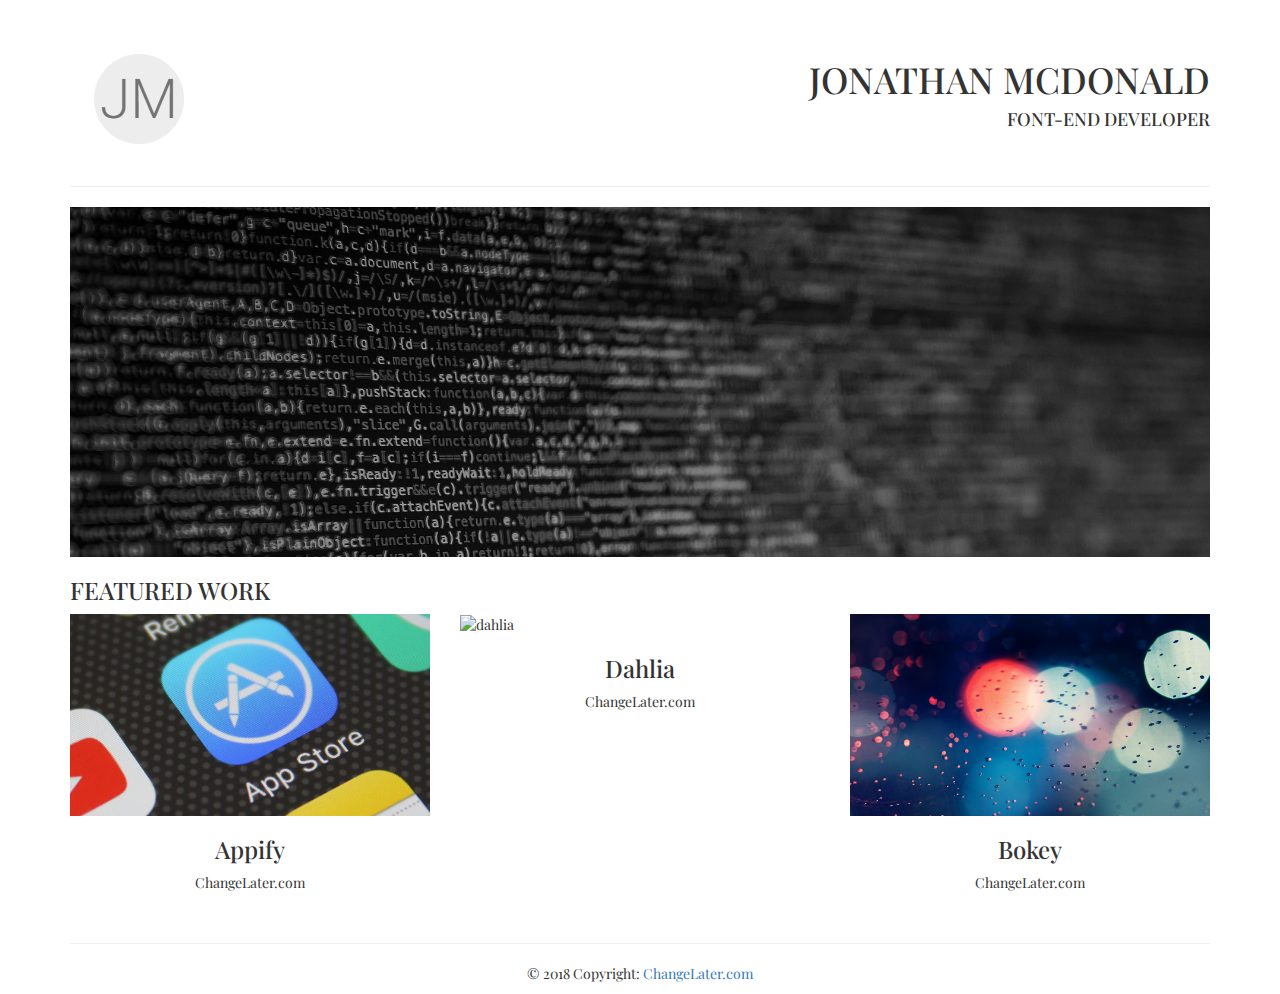
==== index.html @ 8421d35e "Add files via upload" ====
<!DOCTYPE html>
<html lang="en">

<head>
  <meta charset="utf-8">
  <meta name="viewport" content="width=device-width,initial-scale=1.0">
  <meta http-equiv="X-UA-Compatible" content="IE=edge">
  <link rel="stylesheet" href="https://maxcdn.bootstrapcdn.com/bootstrap/3.3.7/css/bootstrap.min.css">
  <script src="https://ajax.googleapis.com/ajax/libs/jquery/3.2.1/jquery.min.js"></script>
  <script src="https://maxcdn.bootstrapcdn.com/bootstrap/3.3.7/js/bootstrap.min.js"></script>
  <link href="main.css" rel="stylesheet" type="text/css">
  <title>Jon's Portfolio</title>
</head>

<body>
  <div class="container">
    <div class="row page-header">
      <div class="col-md-2">
        <div class="logo"><img src="img/logo2.png" alt="logo"></div>
      </div>
        <!-- https://mdbootstrap.com/tools/logo-generator-text/ -->
        <!-- <p id="icon" style="text-shadow: none; font-size: 57px; color: rgb(105, 105, 105);
        height: 106px; width: 106px; line-height: 106px; border-radius: 50%; text-align: center;
        background-color: rgb(230, 230, 230);"> JM </p></div> -->
      <div class="col-md-10">
        <div class="header">
          <h1>jonathan mcdonald</h1>
          <h4>font-end developer</h4>
        </div>
      </div>
    </div>
    <hr class="hr">
    <div class="row main-pic">
      <div class="col-md-12">
        <div class="main-pic"><img src="img/html-gui3.png" alt="html.png"></div>
      </div>
    </div>
    <div class="row">
      <div class="col-md-12">
        <div class="featured">
          <h3>featured work</h3>
        </div>
      </div>
    </div>
    <div class="row">
      <div class="col-sm-4">
        <img class="featured-pic" src="img/apple.png" alt="apple">
        <div class="text">
          <h3>Appify</h3>
          <p>ChangeLater.com</p>
        </div>
      </div>
      <div class="col-sm-4">
        <img class="featured-pic" src="img/dahlia.png" alt="dahlia">
        <div class="text">
          <h3>Dahlia</h3>
          <p>ChangeLater.com</p>
        </div>
      </div>
      <div class="col-sm-4">
        <img class="featured-pic" src="img/bokeh2.png" alt="bokeh">
        <div class="text">
          <h3>Bokey</h3>
          <p>ChangeLater.com</p>
        </div>
      </div>
    </div><br>
    <hr>
    <footer class="footer">
      <!-- <div class="social-section text-center">
        <ul>
          <li><a class="btn-floating btn-sm btn-fb"><i class="fa fa-facebook"> </i></a></li>
          <li><a class="btn-floating btn-sm btn-tw"><i class="fa fa-twitter"> </i></a></li>
          <li><a class="btn-floating btn-sm btn-li"><i class="fa fa-linkedin"> </i></a></li>
        </ul>
      </div> -->
      <div class="footer-copyright">
        <div class="container-fluid">
          © 2018 Copyright: <a href="!#">ChangeLater.com</a>
        </div>
      </div>
    </footer>
  </div>
</body>

</html>
---- main.css ----
@import url('https://fonts.googleapis.com/css?family=Playfair+Display');

img, embed, object, video {
  max-width: 100%;
  height: auto;
}

body {
  font-family: 'Playfair Display', serif;
}

.page-header {
  border-bottom: none;
}

.header {
  text-align: right;
  text-transform: uppercase;
}

.featured {
  text-transform: uppercase;
}

.text {
  text-align: center;
}

.footer {
  text-align: center;
  padding-bottom: 10px;
}
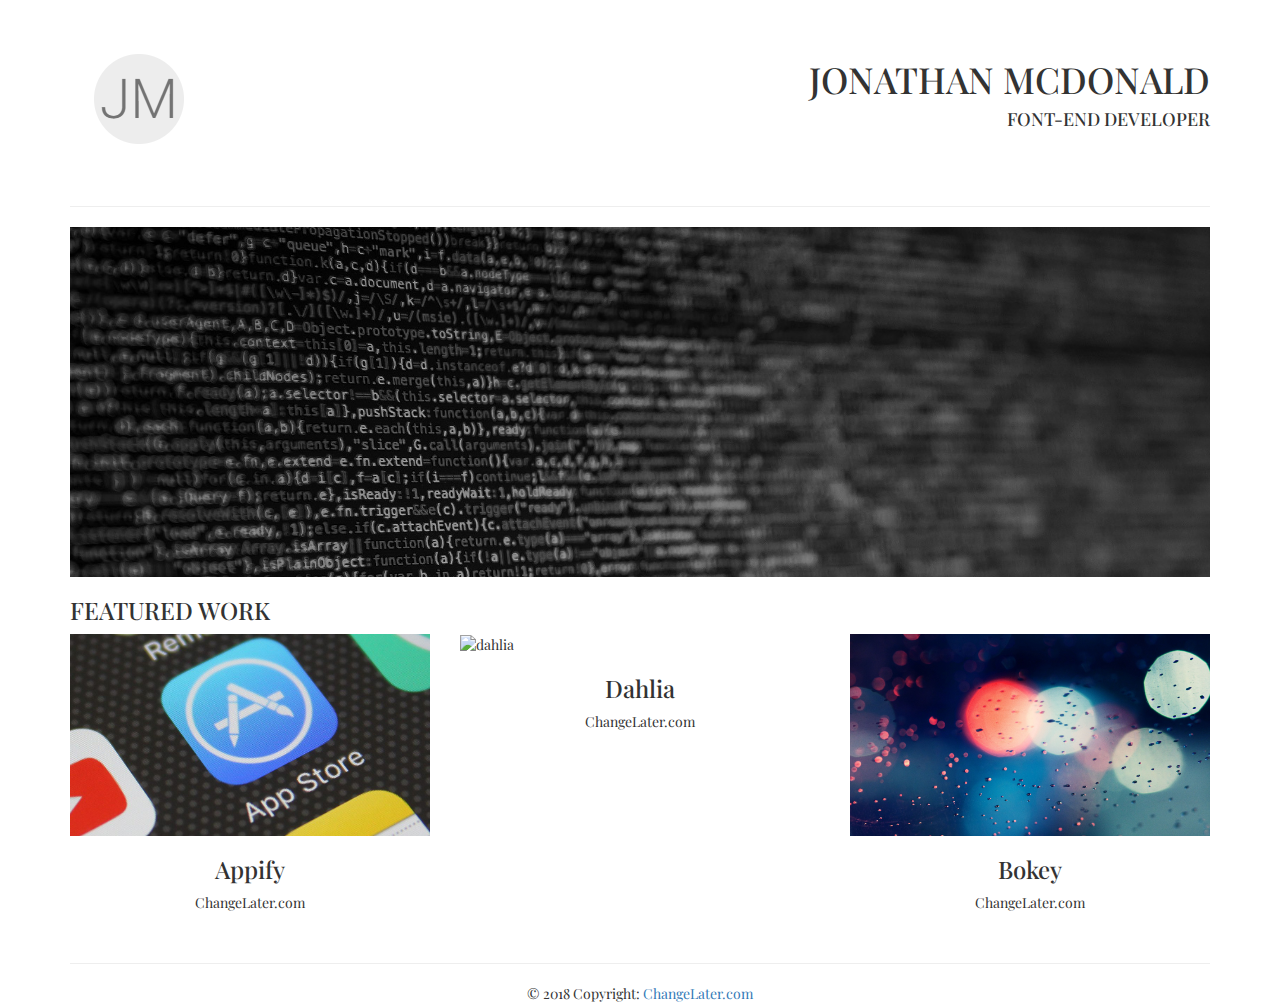
==== commit 5d5d47fc: "Update index.html" ====
--- a/index.html
+++ b/index.html
@@ -18,10 +18,6 @@
       <div class="col-md-2">
         <div class="logo"><img src="img/logo2.png" alt="logo"></div>
       </div>
-        <!-- https://mdbootstrap.com/tools/logo-generator-text/ -->
-        <!-- <p id="icon" style="text-shadow: none; font-size: 57px; color: rgb(105, 105, 105);
-        height: 106px; width: 106px; line-height: 106px; border-radius: 50%; text-align: center;
-        background-color: rgb(230, 230, 230);"> JM </p></div> -->
       <div class="col-md-10">
         <div class="header">
           <h1>jonathan mcdonald</h1>
@@ -29,7 +25,11 @@
         </div>
       </div>
     </div>
-    <hr class="hr">
+    <div class="row">
+      <div class="col-md-12">
+        <hr class="hr">
+      </div>
+    </div>
     <div class="row main-pic">
       <div class="col-md-12">
         <div class="main-pic"><img src="img/html-gui3.png" alt="html.png"></div>
@@ -65,17 +65,14 @@
         </div>
       </div>
     </div><br>
-    <hr>
+    <div class="row">
+      <div class="col-md-12">
+        <hr class="hr">
+      </div>
+    </div>
     <footer class="footer">
-      <!-- <div class="social-section text-center">
-        <ul>
-          <li><a class="btn-floating btn-sm btn-fb"><i class="fa fa-facebook"> </i></a></li>
-          <li><a class="btn-floating btn-sm btn-tw"><i class="fa fa-twitter"> </i></a></li>
-          <li><a class="btn-floating btn-sm btn-li"><i class="fa fa-linkedin"> </i></a></li>
-        </ul>
-      </div> -->
       <div class="footer-copyright">
-        <div class="container-fluid">
+        <div class="col-md-12">
           © 2018 Copyright: <a href="!#">ChangeLater.com</a>
         </div>
       </div>
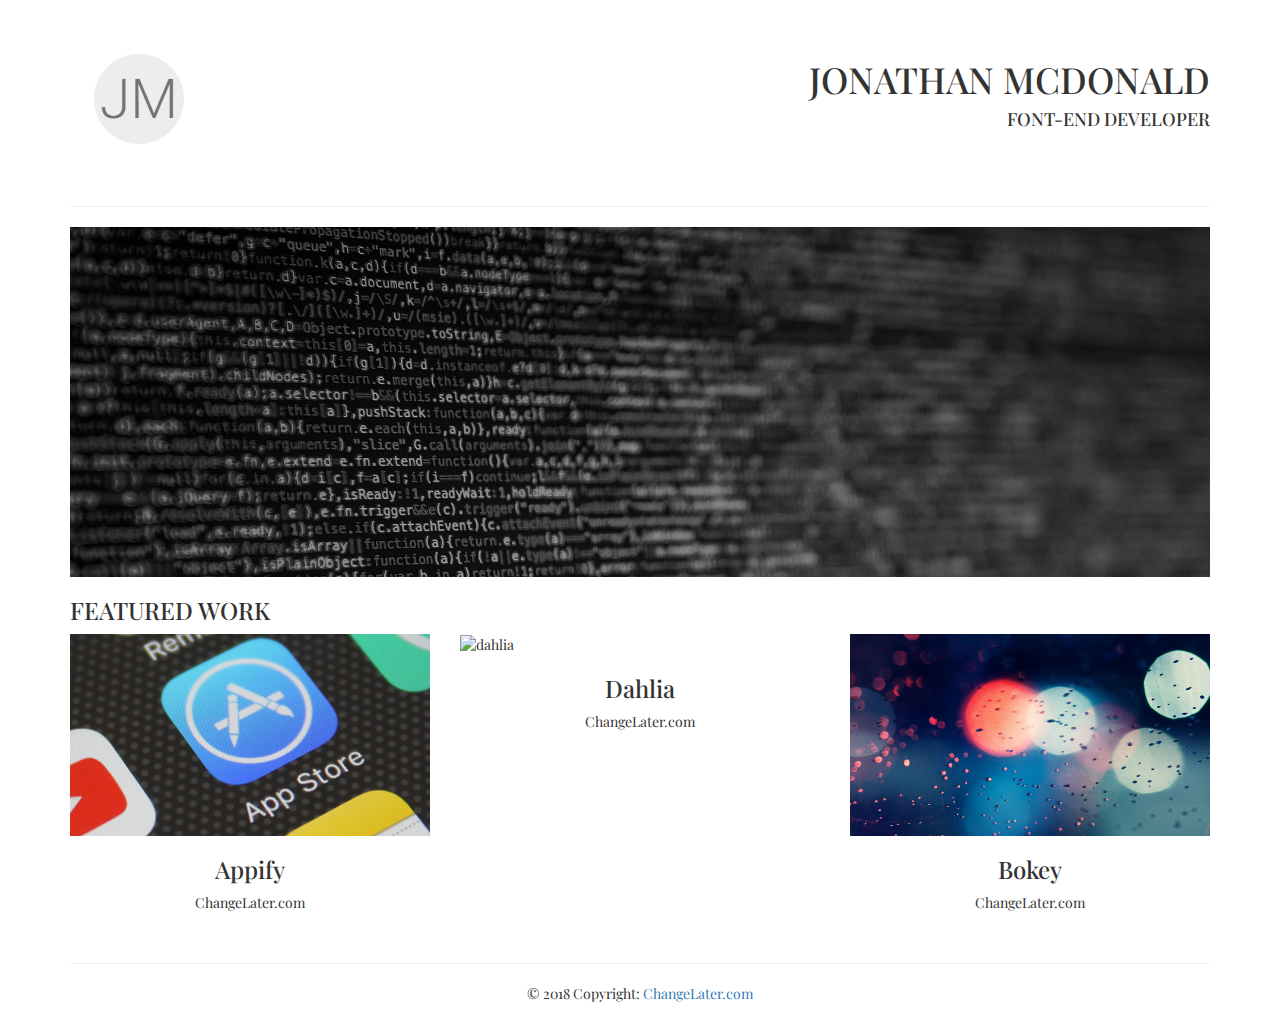
==== commit 5d9f8d1c: "Update index.html" ====
--- a/index.html
+++ b/index.html
@@ -71,7 +71,7 @@
       </div>
     </div>
     <footer class="footer">
-      <div class="footer-copyright">
+      <div class="row footer-copyright">
         <div class="col-md-12">
           © 2018 Copyright: <a href="!#">ChangeLater.com</a>
         </div>
--- a/main.css
+++ b/main.css
@@ -1,12 +1,17 @@
-@import url('https://fonts.googleapis.com/css?family=Playfair+Display');
+@import url("https://fonts.googleapis.com/css?family=Playfair+Display");
 
-img, embed, object, video {
+img,
+embed,
+object,
+video {
   max-width: 100%;
   height: auto;
 }
 
+/* Typography */
+
 body {
-  font-family: 'Playfair Display', serif;
+  font-family: "Playfair Display", serif;
 }
 
 .page-header {
